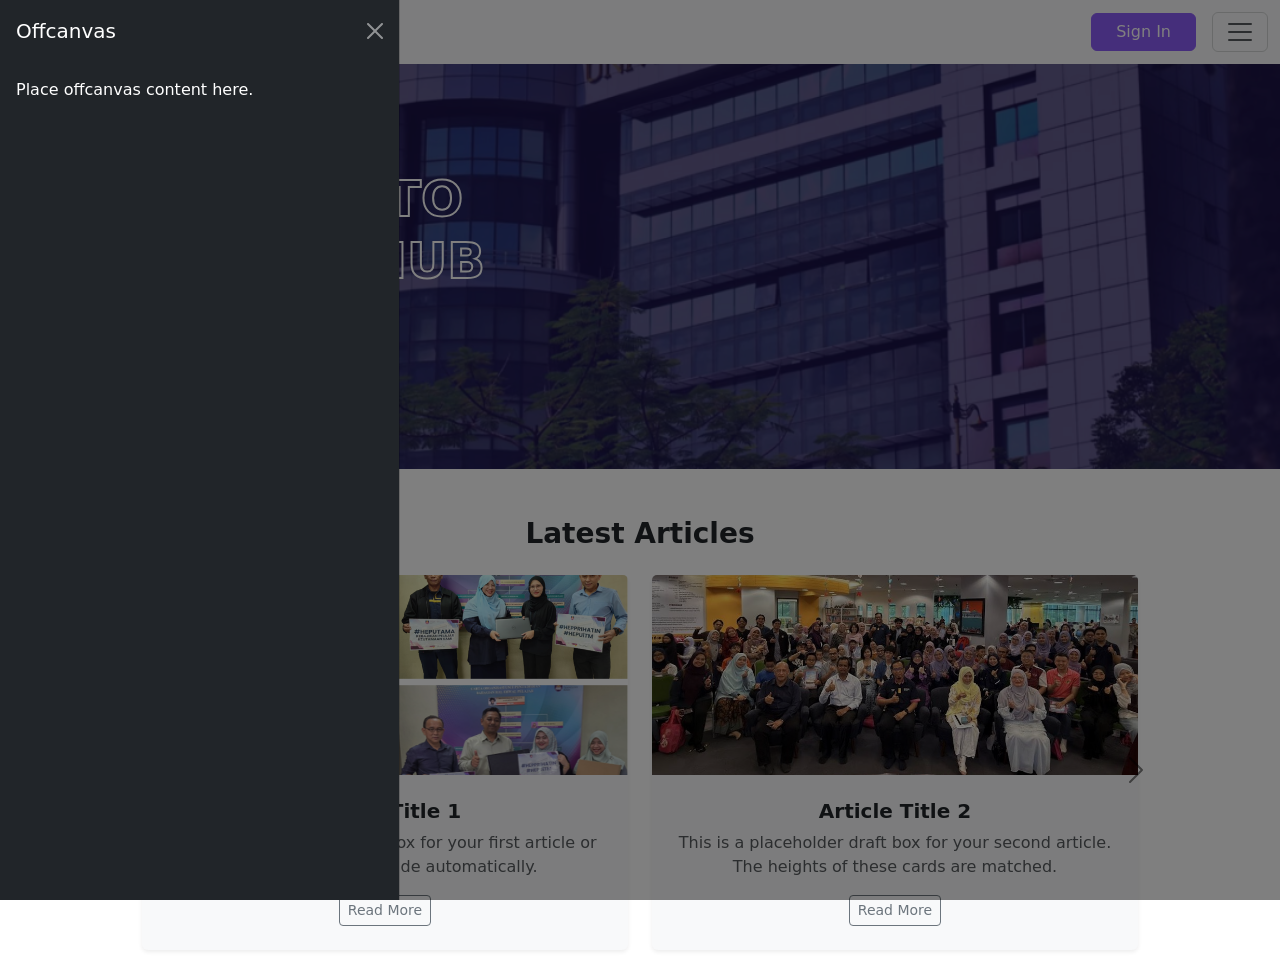
==== index.html @ 72551083 "Add files via upload" ====
<!doctype html>
<html lang="en">
  <head>
    <meta charset="utf-8">
    <meta name="viewport" content="width=device-width, initial-scale=1">
    <link rel="stylesheet" href="css/style.css">
    <link href="https://cdn.jsdelivr.net/npm/bootstrap@5.0.2/dist/css/bootstrap.min.css" rel="stylesheet" integrity="sha384-EVSTQN3/azprG1Anm3QDgpJLIm9Nao0Yz1ztcQTwFspd3yD65VohhpuuCOmLASjC" crossorigin="anonymous">

    <title>Student Hub</title>
  </head>
  <body>

    <nav class="navbar navbar-light bg-light"> 
      <div class="container-fluid">
        <a class="navbar-brand d-inline-flex align-items-center" href="#">
          <img src="Image/SG.svg" alt="Logo" width="35" height="38" class="me-2">
          Student Hub
        </a>
        
        <div class="d-flex align-items-center ms-auto">
          <a id="signInBtn" class="btn btn-primary me-3 px-4" href="signin.html" style="background-color: #8b5cf6; border-color: #8b5cf6;">Sign In</a>
          
          <a id="dashboardBtn" class="btn btn-outline-primary me-2 d-none" href="dashboard.html" style="color: #8b5cf6; border-color: #8b5cf6;">Dashboard</a>
          <button id="signOutBtn" class="btn btn-outline-danger me-3 d-none" onclick="logout()">Sign Out</button>

          <button class="navbar-toggler" type="button" data-bs-toggle="collapse" data-bs-target="#navbarNav" aria-controls="navbarNav" aria-expanded="false" aria-label="Toggle navigation">
            <span class="navbar-toggler-icon"></span>
          </button>
        </div>
        
        <div class="collapse navbar-collapse" id="navbarNav">
          <ul class="navbar-nav ms-auto pt-2"> 
            <li class="nav-item"><a class="nav-link active" aria-current="page" href="index.html">Home</a></li>
            <li class="nav-item"><a class="nav-link" href="https://uitm.edu.my/en/discover-uitm/about-uitm">About</a></li>
          </ul>
        </div>
      </div>
    </nav>

    <div class="offcanvas offcanvas-start show text-bg-dark" tabindex="-1" id="offcanvasDark" aria-labelledby="offcanvasDarkLabel">
      <div class="offcanvas-header">
        <h5 class="offcanvas-title" id="offcanvasDarkLabel">Offcanvas</h5>
        <button type="button" class="btn-close btn-close-white" data-bs-dismiss="offcanvasDark" aria-label="Close"></button>
      </div>
      <div class="offcanvas-body">
        <p>Place offcanvas content here.</p>
      </div>
    </div>

    <div class="container-fluid p-0 position-relative" style="height: 45vh; overflow: hidden;">
      <img src="Image/Background.jpeg" class="w-100 h-100 d-block" alt="Responsive image" style="object-fit: cover;">
      <div class="position-absolute top-0 start-0 w-100 h-100" style="background-color: rgba(36, 27, 94, 0.7);"></div>
      <div class="position-absolute p-2 p-md-4" style="top: 20%; left: 5%;">
        <h1 class="fw-bold m-0 lh-sm" style="color: transparent; -webkit-text-stroke: 2px white; font-size: calc(1.5rem + 2vw);">
          WELCOME TO<br>STUDENT HUB
        </h1>
      </div>
    </div>

    <div class="container mt-5 px-md-5">
      <h3 class="mb-4 text-center fw-bold">Latest Articles</h3>
      
      <div id="articleCarousel" class="carousel carousel-dark slide" data-bs-ride="carousel">
        <div class="carousel-inner px-4">
          
          <div class="carousel-item active" data-bs-interval="5000">
            <div class="row">
              <div class="col-md-6 mb-3">
                <div class="card h-100 border-0 shadow-sm" style="background-color: #f8f9fa;">
                  <img src="Image/Article1.png" class="card-img-top" alt="Article Image" style="height: 200px; object-fit: cover;">
                  <div class="card-body p-4 text-center">
                    <h5 class="card-title fw-bold">Article Title 1</h5>
                    <p class="card-text text-muted">This is a placeholder draft box for your first article or text update. It will slide automatically.</p>
                    <a href="https://news.uitm.edu.my/2026/06/uitm-sabah-santuni-35-pelajar-asnaf-lewat-sumbangan-peranti-kempen-mpp-care/" class="btn btn-outline-secondary btn-sm">Read More</a>
                  </div>
                </div>
              </div>
              <div class="col-md-6 mb-3">
                <div class="card h-100 border-0 shadow-sm" style="background-color: #f8f9fa;">
                  <img src="Image/Article2.jpg" class="card-img-top" alt="Article Image" style="height: 200px; object-fit: cover;">
                  <div class="card-body p-4 text-center">
                    <h5 class="card-title fw-bold">Article Title 2</h5>
                    <p class="card-text text-muted">This is a placeholder draft box for your second article. The heights of these cards are matched.</p>
                    <a href="https://news.uitm.edu.my/2026/04/uitm-terus-unggul-kekal-pensijilan-iso-90012015-dengan-keputusan-audit-bersih/" class="btn btn-outline-secondary btn-sm">Read More</a>
                  </div>
                </div>
              </div>
            </div>
          </div>

          <div class="carousel-item" data-bs-interval="5000">
            <div class="row">
              <div class="col-md-6 mb-3">
                <div class="card h-100 border-0 shadow-sm" style="background-color: #f8f9fa;">
                  <img src="Image/Article3.jpg" class="card-img-top" alt="Article Image" style="height: 200px; object-fit: cover;">
                  <div class="card-body p-4 text-center">
                    <h5 class="card-title fw-bold">Article Title 3</h5>
                    <p class="card-text text-muted">This is your third draft box. When the user clicks the next arrow, these new articles appear.</p>
                    <a href="https://news.uitm.edu.my/2026/04/uitm-terus-unggul-kekal-pensijilan-iso-90012015-dengan-keputusan-audit-bersih/" class="btn btn-outline-secondary btn-sm">Read More</a>
                  </div>
                </div>
              </div>
              <div class="col-md-6 mb-3">
                <div class="card h-100 border-0 shadow-sm" style="background-color: #f8f9fa;">
                  <img src="Image/Article4.jpeg" class="card-img-top" alt="Article Image" style="height: 200px; object-fit: cover;">
                  <div class="card-body p-4 text-center">
                    <h5 class="card-title fw-bold">Article Title 4</h5>
                    <p class="card-text text-muted">This is the fourth draft box. Add as many slides as you need by copying this layout.</p>
                    <a href="https://news.uitm.edu.my/2026/05/perkukuh-kerjasama-industri-akademia-lebih-25-syarikat-gergasi-raih-tumpuan-pelajar-uitm-selangor/" class="btn btn-outline-secondary btn-sm">Read More</a>
                  </div>
                </div>
              </div>
            </div>
          </div>

        </div>

        <button class="carousel-control-prev" type="button" data-bs-target="#articleCarousel" data-bs-slide="prev" style="width: 5%;">
          <span class="carousel-control-prev-icon" aria-hidden="true"></span>
          <span class="visually-hidden">Previous</span>
        </button>
        <button class="carousel-control-next" type="button" data-bs-target="#articleCarousel" data-bs-slide="next" style="width: 5%;">
          <span class="carousel-control-next-icon" aria-hidden="true"></span>
          <span class="visually-hidden">Next</span>
        </button>
      </div>
    </div> 

    <script src="https://cdn.jsdelivr.net/npm/bootstrap@5.0.2/dist/js/bootstrap.bundle.min.js" integrity="sha384-MrcW6ZMFYlzcLA8Nl+NtUVF0sA7MsXsP1UyJoMp4YLEuNSfAP+JcXn/tWtIaxVXM" crossorigin="anonymous"></script>
    <script src="js/script.js"></script>
  </body>
</html>
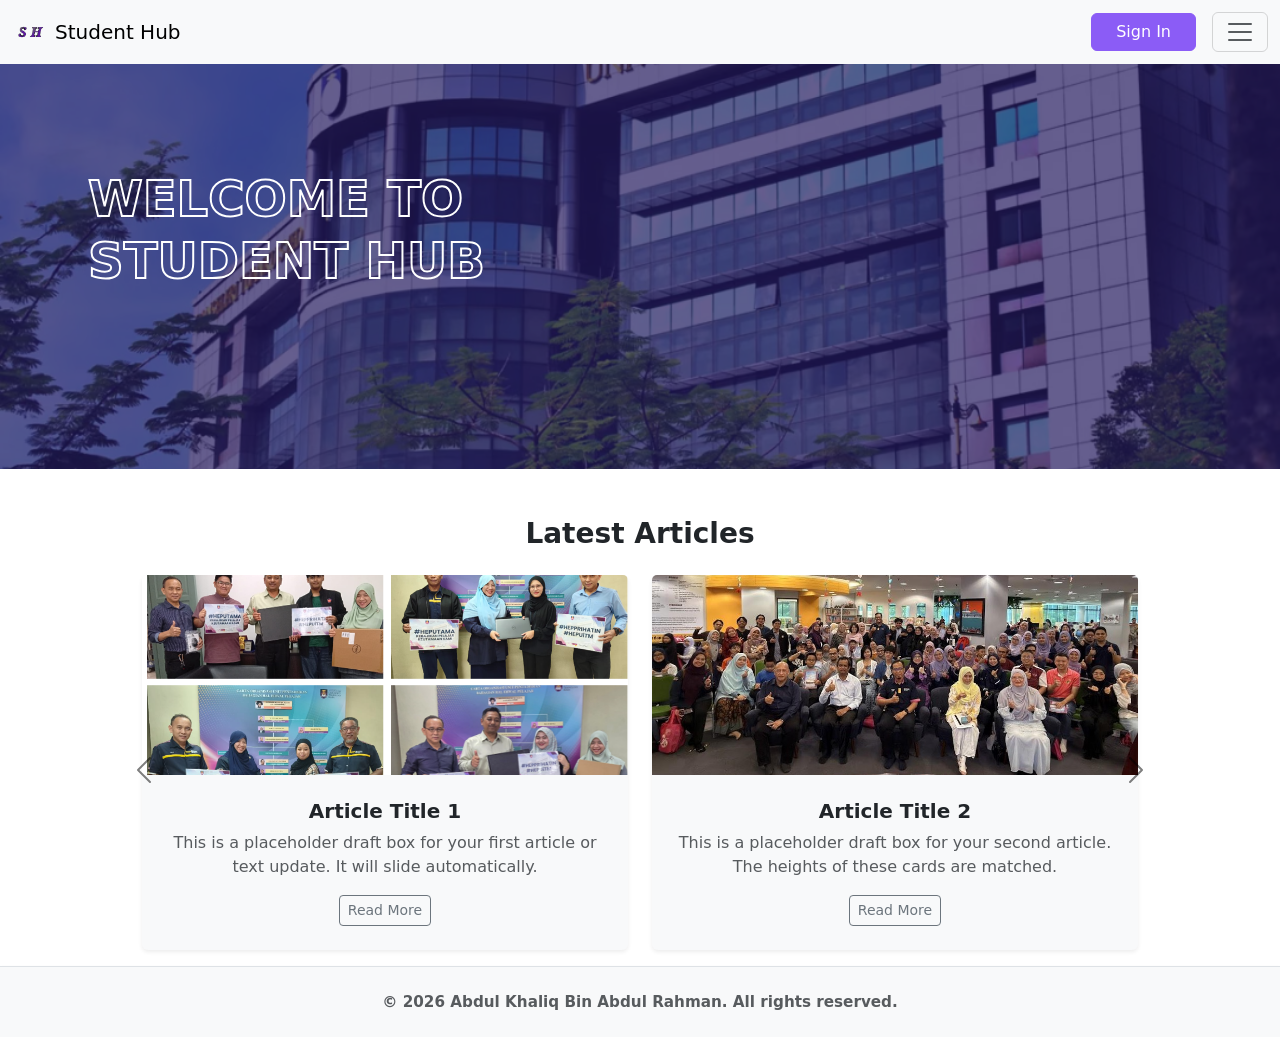
==== commit b10ca099: "Add files via upload" ====
--- a/index.html
+++ b/index.html
@@ -1,10 +1,11 @@
-<!doctype html>
+<!Doctype html>
 <html lang="en">
   <head>
     <meta charset="utf-8">
     <meta name="viewport" content="width=device-width, initial-scale=1">
-    <link rel="stylesheet" href="css/style.css">
-    <link href="https://cdn.jsdelivr.net/npm/bootstrap@5.0.2/dist/css/bootstrap.min.css" rel="stylesheet" integrity="sha384-EVSTQN3/azprG1Anm3QDgpJLIm9Nao0Yz1ztcQTwFspd3yD65VohhpuuCOmLASjC" crossorigin="anonymous">
+   <link href="https://cdn.jsdelivr.net/npm/bootstrap@5.3.3/dist/css/bootstrap.min.css" rel="stylesheet">
+
+  <link rel="stylesheet" href="css/style.css">
 
     <title>Student Hub</title>
   </head>
@@ -30,22 +31,15 @@
         
         <div class="collapse navbar-collapse" id="navbarNav">
           <ul class="navbar-nav ms-auto pt-2"> 
-            <li class="nav-item"><a class="nav-link active" aria-current="page" href="index.html">Home</a></li>
+            <li class="nav-item"><a class="nav-link active text-dark fw-bold" aria-current="page" href="index.html">Home</a></li>
+            <li class="nav-item d-none" id="attendanceNavItem">
+              <a class="nav-link active" href="attendance.html">Attendance</a>
+            </li>
             <li class="nav-item"><a class="nav-link" href="https://uitm.edu.my/en/discover-uitm/about-uitm">About</a></li>
           </ul>
         </div>
       </div>
     </nav>
-
-    <div class="offcanvas offcanvas-start show text-bg-dark" tabindex="-1" id="offcanvasDark" aria-labelledby="offcanvasDarkLabel">
-      <div class="offcanvas-header">
-        <h5 class="offcanvas-title" id="offcanvasDarkLabel">Offcanvas</h5>
-        <button type="button" class="btn-close btn-close-white" data-bs-dismiss="offcanvasDark" aria-label="Close"></button>
-      </div>
-      <div class="offcanvas-body">
-        <p>Place offcanvas content here.</p>
-      </div>
-    </div>
 
     <div class="container-fluid p-0 position-relative" style="height: 45vh; overflow: hidden;">
       <img src="Image/Background.jpeg" class="w-100 h-100 d-block" alt="Responsive image" style="object-fit: cover;">
@@ -124,9 +118,17 @@
           <span class="visually-hidden">Next</span>
         </button>
       </div>
-    </div> 
+    </div>
 
-    <script src="https://cdn.jsdelivr.net/npm/bootstrap@5.0.2/dist/js/bootstrap.bundle.min.js" integrity="sha384-MrcW6ZMFYlzcLA8Nl+NtUVF0sA7MsXsP1UyJoMp4YLEuNSfAP+JcXn/tWtIaxVXM" crossorigin="anonymous"></script>
+    <footer class="bg-light text-center text-muted py-4 border-top shadow-sm w-100">
+      <div class="container">
+        <p class="mb-0 fw-semibold" style="font-size: 0.95rem;">
+          &copy; 2026 Abdul Khaliq Bin Abdul Rahman. All rights reserved.
+        </p>
+      </div>
+    </footer>
+
+    <script src="https://cdn.jsdelivr.net/npm/bootstrap@5.3.3/dist/js/bootstrap.bundle.min.js"></script>
     <script src="js/script.js"></script>
   </body>
 </html>
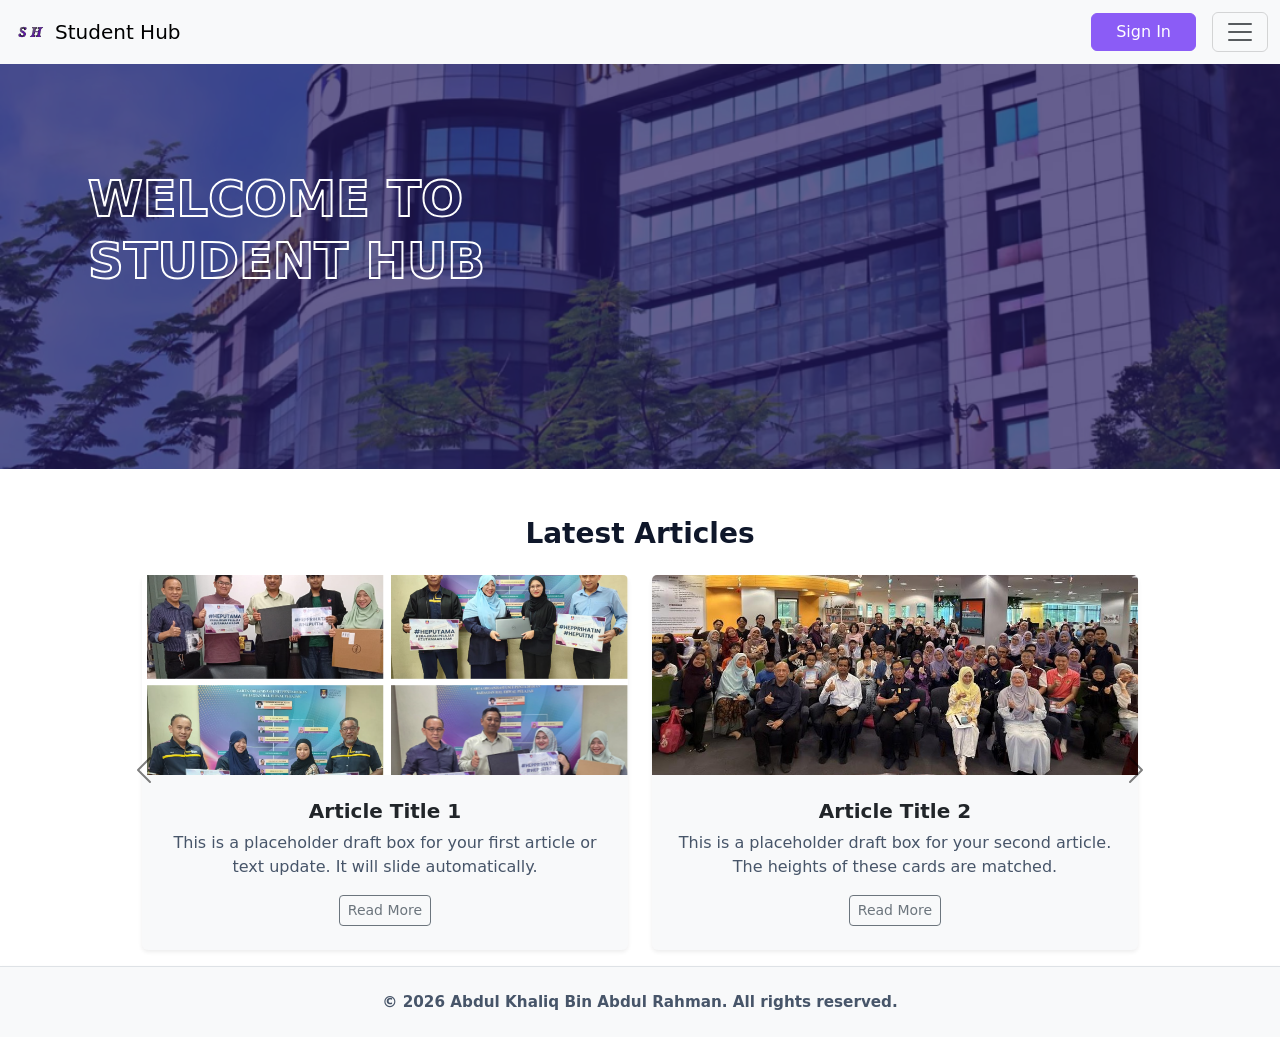
==== commit 9d125222: "Add files via upload" ====
--- a/index.html
+++ b/index.html
@@ -40,6 +40,8 @@
         </div>
       </div>
     </nav>
+
+   
 
     <div class="container-fluid p-0 position-relative" style="height: 45vh; overflow: hidden;">
       <img src="Image/Background.jpeg" class="w-100 h-100 d-block" alt="Responsive image" style="object-fit: cover;">
--- a/css/style.css
+++ b/css/style.css
@@ -0,0 +1,168 @@
+/* =========================================
+   STUDENT HUB - GLOBAL THEME & TYPOGRAPHY
+   ========================================= */
+:root {
+  --theme-purple: #8b5cf6;
+  --theme-purple-light: #f5f3ff;
+  --text-dark: #0f172a;       /* Deep high-contrast slate for maximum readability */
+  --text-secondary: #475569;  /* Crisp, highly visible slate gray for descriptions */
+}
+
+/* Global contrast enhancements */
+body {
+  color: var(--text-dark);
+  -webkit-font-smoothing: antialiased;
+  -moz-osx-font-smoothing: grayscale;
+}
+
+/* Visibility overrides for secondary texts to ensure strong contrast ratios */
+.text-secondary, .text-muted {
+  color: var(--text-secondary) !important;
+}
+
+.text-dark {
+  color: var(--text-dark) !important;
+}
+
+.theme-accent-text { 
+  color: var(--theme-purple) !important; 
+}
+
+.theme-accent-bg { 
+  background-color: var(--theme-purple) !important; 
+}
+
+/* Polished high-visibility badge adjustments */
+.badge {
+  letter-spacing: 0.03em;
+  font-weight: 700 !important;
+}
+
+/* =========================================
+   DYNAMIC HOVERS & Premium Elevation
+   ========================================= */
+.transition-all {
+  transition: all 0.25s cubic-bezier(0.4, 0, 0.2, 1);
+}
+
+/* Lifts items upward gracefully instead of moving left, 
+   creating a cleaner dashboard grid experience 
+*/
+.card.transition-all:hover, 
+div.card:hover {
+  border-color: var(--theme-purple) !important;
+  transform: translateY(-5px);
+  box-shadow: 0 12px 20px -5px rgba(139, 92, 246, 0.15) !important;
+}
+
+/* Custom Grayscale Image (Used for empty state/upload icons) */
+.img-grayscale {
+  filter: grayscale(100%);
+  opacity: 0.4;
+  transition: all 0.2s ease-in-out;
+}
+
+/* =========================================
+   SUBMISSIONS DESK & COMPONENT WORKSPACE
+   ========================================= */
+.upload-dropzone {
+  border: 2px dashed #cbd5e1;
+  background-color: #f8fafc;
+  border-radius: 12px;
+  transition: all 0.2s ease-in-out;
+  cursor: pointer;
+}
+
+/* Hover refinements bring back full logo visibility */
+.upload-dropzone:hover {
+  border-color: var(--theme-purple);
+  background-color: var(--theme-purple-light);
+}
+
+.upload-dropzone:hover .img-grayscale {
+  filter: none;
+  opacity: 0.95;
+}
+
+/* UI Scrollbars refined for deep directory structures */
+.style-scroll {
+  max-height: 220px;
+  overflow-y: auto;
+  padding-right: 4px;
+}
+
+.style-scroll::-webkit-scrollbar {
+  width: 6px;
+}
+.style-scroll::-webkit-scrollbar-track {
+  background: #f1f5f9;
+  border-radius: 10px;
+}
+.style-scroll::-webkit-scrollbar-thumb {
+  background: #cbd5e1;
+  border-radius: 10px;
+}
+.style-scroll::-webkit-scrollbar-thumb:hover {
+  background: var(--theme-purple);
+}
+
+/* Clean UI layout for drop-down item consistency */
+.dropdown-menu {
+  border-radius: 10px;
+  padding: 0.5rem;
+}
+
+.dropdown-item {
+  border-radius: 6px;
+  color: var(--text-dark);
+  font-weight: 600;
+  transition: all 0.15s ease;
+}
+
+.dropdown-item:hover {
+  background-color: var(--theme-purple-light);
+  color: var(--theme-purple);
+}
+
+/* =========================================
+   ATTENDANCE MODULE STRUCTURAL SPECIFICS
+   ========================================= */
+.attendance-banner {
+  height: 35vh; 
+  overflow: hidden;
+}
+
+.header-bg-img {
+  object-fit: cover;
+}
+
+.banner-overlay {
+  background-color: rgba(36, 27, 94, 0.75);
+}
+
+.banner-text-wrapper {
+  top: 25%; 
+  left: 5%;
+}
+
+.outline-title {
+  color: transparent; 
+  -webkit-text-stroke: 2px white; 
+  font-size: calc(1.5rem + 2vw);
+}
+
+.ticker-container {
+  background: #f8fafc;
+  overflow: hidden;
+  border-radius: 12px;
+}
+
+@keyframes pulse {
+  0% { opacity: 1; }
+  50% { opacity: 0.6; }
+  100% { opacity: 1; }
+}
+
+.live-pulse {
+  animation: pulse 2s infinite ease-in-out;
+}
